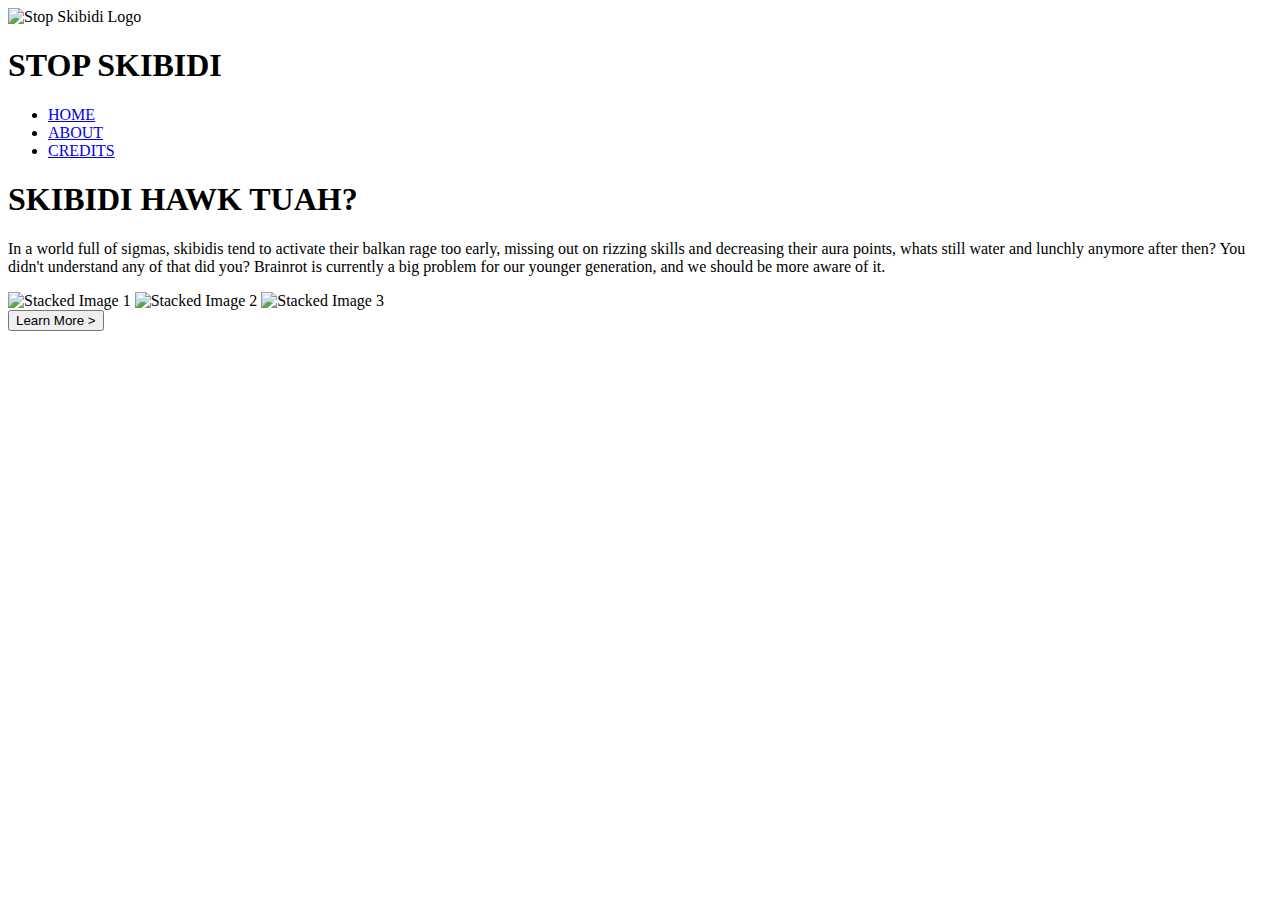
==== index.html @ a8500c1c "Add files via upload" ====
<!DOCTYPE html> 
<html>
	<head>
		<meta charset="UTF-8">
		<meta name="viewport" content="width=device-width, initial-scale=1.0">
		<link href="https://fonts.googleapis.com/css2?family=Nunito:ital,wght@0,200..1000;1,200..1000&display=swap" rel="stylesheet">
		<link href="https://fonts.googleapis.com/css2?family=Montserrat:ital,wght@0,100..900;1,100..900&family=Nunito:ital,wght@0,200..1000;1,200..1000&display=swap" rel="stylesheet">
		<link rel="stylesheet" href="../CSS/index.css" />
		<title>Stop Skibidi</title>

	</head>
	<body>
		<div class="container">
		
			<header>
				<img class="logo" src="../Pictures/skibidi.jpeg" alt="Stop Skibidi Logo">	  
				<h1 class="title">STOP SKIBIDI</h1>

				<nav>
					<ul>
						<li><a href="index.html">HOME</a></li>
						<li><a href="about.html">ABOUT</a></li>
						<li><a href="aboutus.html">CREDITS</a></li>
					</ul>
				</nav>

			</header>

			<section class="content-sections">
					<h1 class="subheader">SKIBIDI HAWK TUAH?</h1>
					<p>In a world full of sigmas, skibidis tend to activate their balkan rage too early, missing out on rizzing skills
						and decreasing their aura points, whats still water and lunchly anymore after then? You didn't understand any of
						that did you? Brainrot is currently a big problem for our younger generation, and we should be more aware of it.</p>				
			 
					<div class="image-stack">
						<img src="../Pictures/brainrot1.jpeg" alt="Stacked Image 1">
						<img src="../Pictures/brainrot2.jpeg" alt="Stacked Image 2">
						<img src="../Pictures/brainrot3.jpeg" alt="Stacked Image 3">
					</div>
					<button class="learn-more-btn" onclick="window.location.href='about.html'">Learn More ></button>	
					
					<span class="circle1"></span>
					<span class="circle2"></span>
							
				</div>
			</section>
			
		</div>
	</body>
</html>
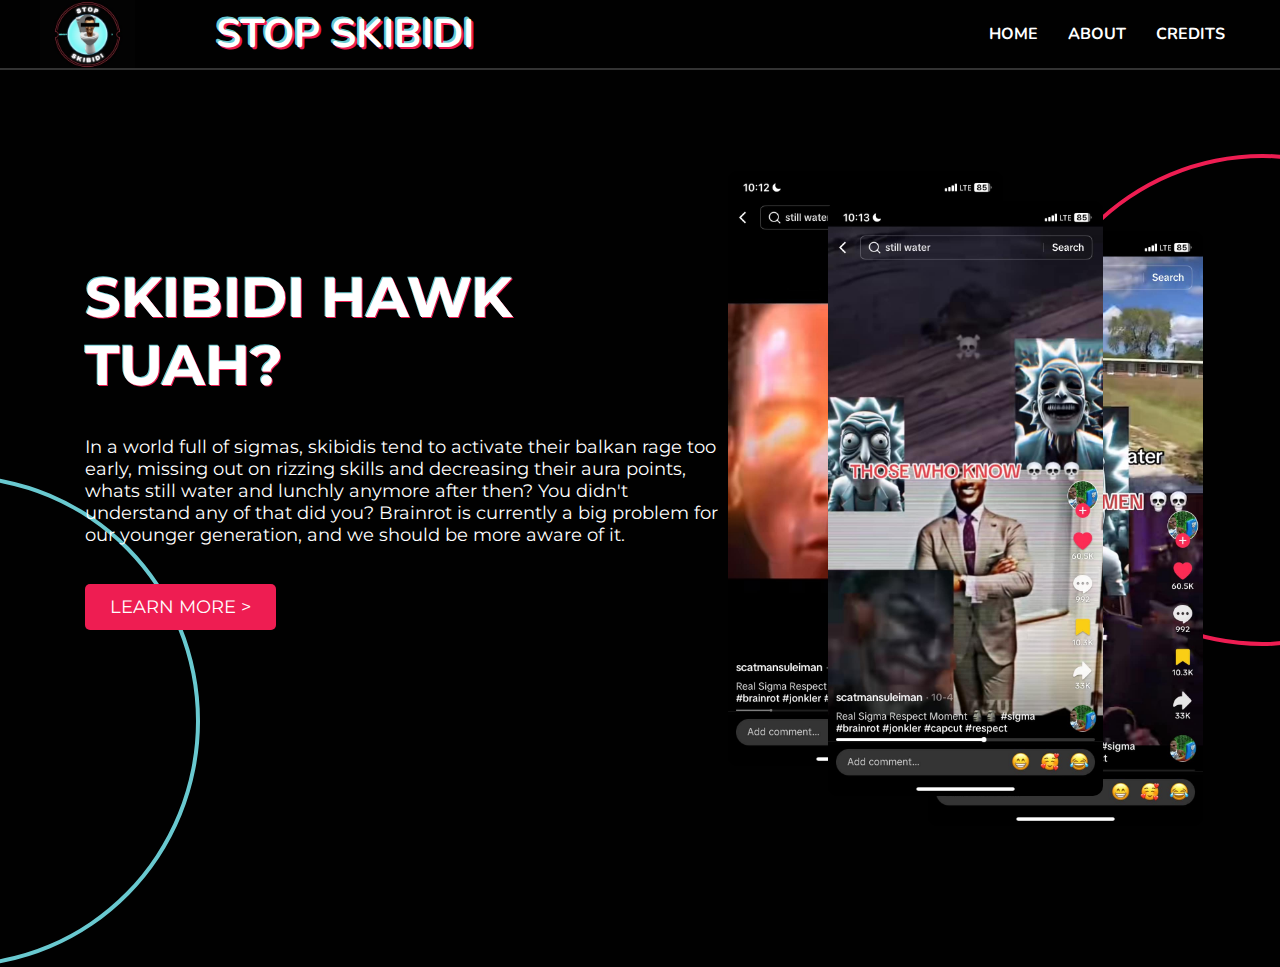
==== commit 6ad4d372: "index.html" ====
--- a/index.html
+++ b/index.html
@@ -5,7 +5,7 @@
 		<meta name="viewport" content="width=device-width, initial-scale=1.0">
 		<link href="https://fonts.googleapis.com/css2?family=Nunito:ital,wght@0,200..1000;1,200..1000&display=swap" rel="stylesheet">
 		<link href="https://fonts.googleapis.com/css2?family=Montserrat:ital,wght@0,100..900;1,100..900&family=Nunito:ital,wght@0,200..1000;1,200..1000&display=swap" rel="stylesheet">
-		<link rel="stylesheet" href="../CSS/index.css" />
+		<link rel="stylesheet" href="CSS/index.css" />
 		<title>Stop Skibidi</title>
 
 	</head>
@@ -13,7 +13,7 @@
 		<div class="container">
 		
 			<header>
-				<img class="logo" src="../Pictures/skibidi.jpeg" alt="Stop Skibidi Logo">	  
+				<img class="logo" src="Pictures/skibidi.jpeg" alt="Stop Skibidi Logo">	  
 				<h1 class="title">STOP SKIBIDI</h1>
 
 				<nav>
@@ -33,9 +33,9 @@
 						that did you? Brainrot is currently a big problem for our younger generation, and we should be more aware of it.</p>				
 			 
 					<div class="image-stack">
-						<img src="../Pictures/brainrot1.jpeg" alt="Stacked Image 1">
-						<img src="../Pictures/brainrot2.jpeg" alt="Stacked Image 2">
-						<img src="../Pictures/brainrot3.jpeg" alt="Stacked Image 3">
+						<img src="Pictures/brainrot1.jpeg" alt="Stacked Image 1">
+						<img src="Pictures/brainrot2.jpeg" alt="Stacked Image 2">
+						<img src="Pictures/brainrot3.jpeg" alt="Stacked Image 3">
 					</div>
 					<button class="learn-more-btn" onclick="window.location.href='about.html'">Learn More ></button>	
 					
--- a/CSS/index.css
+++ b/CSS/index.css
@@ -0,0 +1,217 @@
+* {
+	box-sizing: border-box;
+}
+
+body {
+	background-color: #010101;
+	margin: 0;
+	overflow-y: hidden;
+}
+
+.container {
+	width: 100%;
+	display: flex;
+	flex-direction: column;
+	align-items: center;
+	margin: 0;
+			}
+
+header {
+	width: 100%;
+	display: flex;
+	align-items: center;
+	justify-content: space-between;
+	background-color: #010101;
+	border-bottom: 2px solid #333333;
+	padding: 0 40px;
+	height: 70px;
+	overflow: hidden;
+	font-family: 'Nunito';
+	z-index: 2;
+	overflow-x: hidden;
+
+}
+
+.logo {
+	width: 95px;
+}
+
+.title {
+	font-size: 40px;
+	left: -210px;
+	font-weight: bold;
+	color: #FFFFFF;
+	position: relative;
+	text-shadow: 
+		2px 2px #EE1D52,
+		-2px -2px #69C9D0;
+}
+
+nav {
+	left: -20px;
+	display: flex;
+	align-items: center;
+	gap: 20px;
+}
+
+nav ul {
+	display: flex;
+	padding: 0;
+	margin: 0;
+	list-style: none;
+}
+
+nav ul li {
+	margin: 0 15px;
+}
+
+nav ul li a {
+	text-decoration: none;
+	color: #FFFFFF;
+	font-weight: bold;
+	padding: 8px 0px;
+	position: relative;
+	transition: color 0.3s ease;
+}
+
+nav ul li a::after {
+	content: "";
+	position: absolute;
+	left: 0;
+	bottom: -4px;
+	width: 100%;
+	height: 2px;
+	background: linear-gradient(to right, #EE1D52, #69C9D0);
+	transform: scaleX(0);
+	transform-origin: bottom right;
+	transition: transform 0.4s ease, background-color 0.3s ease;
+}
+
+nav ul li a:hover::after {
+	transform: scaleX(1);
+	transform-origin: bottom left;
+}
+
+nav ul li a:active {
+	color: #69C9D0; 
+}
+
+nav ul li a:active::after {
+	background: #69C9D0; 
+}
+
+
+.content-sections {
+	position: absolute;
+	left: 85px;
+	top: 25%;
+	width: 50%;
+	height: 50%;
+	
+}
+
+.subheader {
+	font-weight: bold;
+	color: #FFFFFF; 
+	font-family: 'Montserrat';
+	font-size: 56px;
+	text-shadow: 
+		1px 1px #EE1D52,
+		-1px -1px #69C9D0;
+}
+
+
+p {
+	font-size: 18px;
+	color: #FFFFFF;
+	font-family: 'Montserrat';
+	z-index: 1;
+}
+
+
+.image-stack {
+	position: absolute;
+	width: 275px; 
+	height: 400px; 
+	top: 39%;            
+	right: -59%;         
+	transform: translateY(-50%);
+	z-index: 1;         
+}
+
+.image-stack img {
+	position: absolute;
+	width: 100%;
+	height: auto;
+	border-radius: 10px;
+	transition: transform 0.3s;
+}
+
+.image-stack img:nth-child(1) {
+	top: 0;
+	right: 0;
+	z-index: 3;
+}
+
+.image-stack img:nth-child(2) {
+	top: 30px;
+	left: 100px;
+	z-index: 2;
+}
+
+.image-stack img:nth-child(3) {
+	top: -30px;
+	left: -100px;
+	z-index: 1;
+}
+
+.image-stack img:hover {
+	transform: scale(1.05);
+}
+			
+.circle1 {
+	position: absolute; 
+	top: -71px; 
+	right: -780px; 
+	width: 485px; 
+	height: 492px; 
+	background: #FFFFFF00; 
+	border-radius: 50%; 
+	border-width: 4px; 
+	border-color: #EE1D52; 
+	border-style: solid; 
+}		
+		
+.circle2 {
+	position: absolute; 
+	top: 250px; 
+	left: -370px; 	
+	width: 485px; 
+	height: 492px; 
+	background: #FFFFFF00; 
+	border-radius: 50%; 
+	border-width: 4px; 
+	border-color: #69C9D0; 
+	border-style: solid; 
+	z-index: -1;
+}
+		
+.learn-more-btn {
+	background-color: #EE1D52;
+	color: #FFFFFF;
+	border: none;
+	padding: 12px 25px;
+	font-family: 'Montserrat';
+	font-size: 18px;
+	text-transform: uppercase;
+	cursor: pointer;
+	margin-top: 20px;
+	border-radius: 5px;
+	transition: background-color 0.3s ease;		
+}
+
+.learn-more-btn:hover {
+	background-color: #FF3E80; 
+	color: #FFFFFF;
+}
+			
